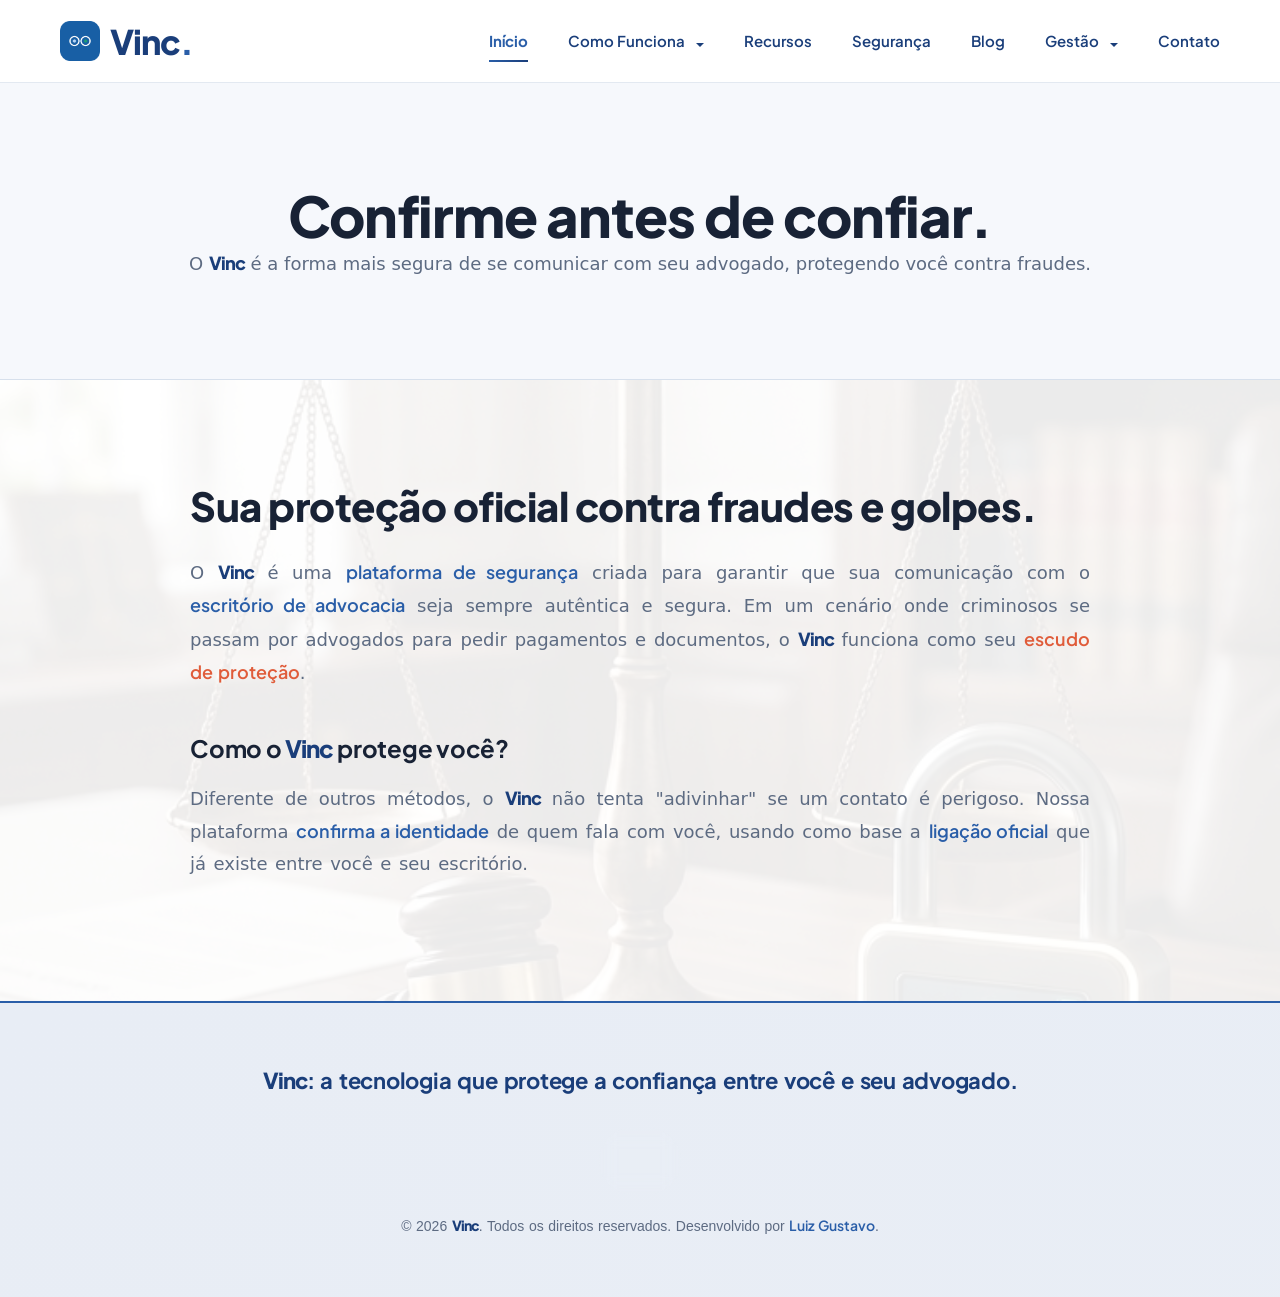
==== index.html @ d0f31ee0 "fix(site): corrige domínio para vincapp.com.br e substitui formulário de contato por integração real" ====
<!DOCTYPE html>
<html lang="pt-BR">
<head>
  <meta charset="UTF-8">
  <meta name="viewport" content="width=device-width, initial-scale=1.0">

  <!-- SEO Principal -->
  <title>Vinc | Aplicativo Antifraude para Comunicação Segura com Advogados</title>
  <meta name="description" content="O Vinc é o aplicativo antifraude que protege sua comunicação com advogados. Valide contatos, evite golpes de engenharia social e garanta sua segurança jurídica.">
  <meta name="keywords" content="advogado, consulta jurídica, encontrar advogado, serviços jurídicos, plataforma jurídica, soluções legais, direito, profissionais jurídicos, Vinc">
  <meta name="author" content="Vinc">

  <!-- Controle de Indexação -->
  <meta name="robots" content="index, follow">
  <link rel="canonical" href="https://www.vincapp.com.br/">

  <!-- Idioma e Localização -->
  <meta name="language" content="pt-BR">
  <meta name="geo.region" content="BR">

  <!-- Open Graph (Facebook, LinkedIn, WhatsApp) -->
  <meta property="og:site_name" content="Vinc">
  <meta property="og:type" content="website">
  <meta property="og:title" content="Vinc | Aplicativo Antifraude para Comunicação Segura com Advogados">
  <meta property="og:description" content="Proteja sua comunicação com advogados contra golpes e engenharia social.">
  <meta property="og:url" content="https://www.vincapp.com.br/">
  <meta property="og:image" content="https://www.vincapp.com.br/assets/images/vinc_advocacy_shield.jpg">
  <meta property="og:locale" content="pt_BR">

  <!-- Twitter / X Cards -->
  <meta name="twitter:card" content="summary_large_image">
  <meta name="twitter:title" content="Vinc | Aplicativo Antifraude para Comunicação Segura com Advogados">
  <meta name="twitter:description" content="Proteja sua comunicação com advogados contra golpes e engenharia social.">
  <meta name="twitter:image" content="https://www.vincapp.com.br/assets/images/vinc_advocacy_shield.jpg">

  <!-- Favicon -->
  <link rel="icon" href="assets/icons/vinc_icon_256px_1.png" type="image/png">
  <link rel="apple-touch-icon" href="assets/icons/vinc_icon_256px_1.png">

  <!-- Pré-conexões para performance -->
  <link rel="preconnect" href="https://fonts.googleapis.com">
  <link rel="preconnect" href="https://fonts.gstatic.com" crossorigin>

  <!-- CSS -->
  <link rel="stylesheet" href="css/1-settings/global.css">
  <link rel="stylesheet" href="css/1-settings/tipografia.css">
  <link rel="stylesheet" href="css/2-components/botoes.css">
  <link rel="stylesheet" href="css/2-components/cards.css">
  <link rel="stylesheet" href="css/2-components/formularios.css">
  <link rel="stylesheet" href="css/2-components/modal.css">
  <link rel="stylesheet" href="css/2-components/menu.css">
  <link rel="stylesheet" href="css/2-components/rodape.css">
  <link rel="stylesheet" href="css/3-pages/home.css">
  <link rel="stylesheet" href="css/1-settings/responsivo.css">

  <!-- Dados estruturados Google (JSON-LD) -->
  <script type="application/ld+json">
    {
      "@context": "https://schema.org",
      "@type": "Organization",
      "name": "Vinc",
      "url": "https://www.vincapp.com.br/",
      "logo": "https://www.vincapp.com.br/assets/icons/vinc_icon_256px_1.png",
      "description": "Plataforma de segurança e aplicativo antifraude para a comunicação entre clientes e advogados.",
      "contactPoint": {
        "@type": "ContactPoint",
        "telephone": "+55-31-99260-9970",
        "contactType": "Customer Support"
      },
      "sameAs": [
        "https://wa.me/5531992609970"
      ]
    }
  </script>
</head>
<body>

  <!-- Cabeçalho Principal -->
  <header class="header">
    <div class="container header-content" id="header-container">
      <a href="index.html" class="logo" id="logo-main">
        <img src="assets/icons/vinc_icon_256px_1.png" alt="Logotipo do Vinc" class="logo-icon" width="40" height="40" decoding="async">
        <span class="logo-text">Vinc<span class="logo-dot">.</span></span>
      </a>

      <nav class="menu" id="navigation-menu" aria-label="Menu principal">
        <a href="index.html" class="ativo">Início</a>
        <div class="menu-item-dropdown">
          <a href="pages/como-funciona.html" id="como-funciona-toggle" class="dropdown-toggle" aria-haspopup="true" aria-expanded="false">Como Funciona <span class="arrow"></span></a>
          <div class="submenu" role="menu" aria-labelledby="como-funciona-toggle">
            <a href="pages/como-funciona.html" role="menuitem">Visão Geral</a>
            <a href="pages/faq.html" role="menuitem">FAQ</a>
          </div>
        </div>
        <a href="pages/recursos.html">Recursos</a>
        <a href="pages/seguranca.html">Segurança</a>
        <a href="pages/blog.html">Blog</a>
        <div class="menu-item-dropdown">
          <a href="#" id="gestao-toggle" class="dropdown-toggle" aria-haspopup="true" aria-expanded="false">Gestão <span class="arrow"></span></a>
          <div class="submenu" role="menu" aria-labelledby="gestao-toggle">
            <a href="pages/advogados.html" role="menuitem">Advogados</a>
            <a href="pages/clientes.html" role="menuitem">Clientes</a>
            <a href="pages/escritorios.html" role="menuitem">Escritório</a>
          </div>
        </div>
        <a href="pages/contato.html">Contato</a>
      </nav>

      <button class="menu-toggle" id="menuToggle" aria-label="Abrir menu" aria-controls="navigation-menu" aria-expanded="false">
        <span class="hamburger"></span>
      </button>
    </div>
  </header>

  <!-- Conteúdo Principal -->
  <main>
    <!-- Hero Principal -->
    <section class="hero" aria-labelledby="hero-title" id="hero-section">
      <div class="container">
        <div class="hero-text">
          <h1 id="hero-title">Confirme antes de confiar.</h1>
        </div>
        <p>O <span class="vinc-brand">Vinc</span> é a forma mais segura de se comunicar com seu advogado, protegendo você contra fraudes.</p>
      </div>
    </section>

    <!-- Seção de Proteção -->
    <section id="protecao" class="protecao-section" aria-labelledby="protecao-title">
      <div class="container">
        <div class="protecao-content">
          <h2 id="protecao-title">Sua proteção oficial contra fraudes e golpes.</h2>
          <p class="protecao-intro">
            O <span class="vinc-brand">Vinc</span> é uma <span class="destaque-azul">plataforma de segurança</span> criada para garantir que sua comunicação com o <span class="destaque-azul">escritório de advocacia</span> seja sempre autêntica e segura. Em um cenário onde criminosos se passam por advogados para pedir pagamentos e documentos, o <span class="vinc-brand">Vinc</span> funciona como seu <span class="destaque-vermelho">escudo de proteção</span>.
          </p>

          <h3>Como o <span class="vinc-brand">Vinc</span> protege você?</h3>
          <p class="protecao-descricao">
            Diferente de outros métodos, o <span class="vinc-brand">Vinc</span> não tenta "adivinhar" se um contato é perigoso. Nossa plataforma <span class="destaque-azul">confirma a identidade</span> de quem fala com você, usando como base a <span class="destaque-azul">ligação oficial</span> que já existe entre você e seu escritório.
          </p>
        </div>
      </div>
    </section>
  </main>

  <!-- Rodapé -->
  <footer>
    <div class="footer-content" id="footer-container">
      <p class="footer-main">
        <span class="vinc-brand">Vinc</span>: a tecnologia que protege a confiança entre você e seu advogado.
      </p>
      <div class="footer-whatsapp-wrap">
        <a href="https://wa.me/5531992609970" class="footer-whatsapp" target="_blank" rel="noopener noreferrer" aria-label="Fale pelo WhatsApp">
          <svg viewBox="0 0 24 24" fill="currentColor" aria-hidden="true" width="24" height="24">
            <path d="M17.472 14.382c-.297-.149-1.758-.867-2.03-.966-.272-.099-.471-.149-.67.149-.198.297-.768.966-.941 1.165-.173.198-.347.223-.644.074-.297-.149-1.255-.462-2.39-1.475-.883-.788-1.48-1.761-1.653-2.059-.173-.297-.018-.458.13-.606.134-.133.297-.347.446-.521.149-.174.199-.297.298-.496.099-.198.05-.372-.025-.521-.074-.149-.669-1.612-.916-2.207-.242-.579-.487-.5-.669-.51-.173-.008-.372-.01-.571-.01-.198 0-.521.074-.792.372-.271.297-1.036 1.018-1.036 2.479 0 1.462 1.061 2.875 1.207 3.073.146.198 2.089 3.2 5.076 4.487.709.306 1.262.49 1.694.626.712.227 1.36.195 1.872.118.571-.085 1.758-.719 2.006-1.413.248-.694.248-1.289.173-1.413-.074-.124-.272-.198-.57-.347Z" />
            <path d="M20.52 3.449A11.93 11.93 0 0 0 12.003 0C5.64 0 0.495 5.145.495 11.51c0 2.027.53 4.004 1.537 5.748L0 24l6.924-1.818a11.95 11.95 0 0 0 5.56 1.415h.004c6.364 0 11.509-5.145 11.509-11.51 0-3.074-1.197-5.97-3.367-8.14ZM12.003 21.09h-.003a9.92 9.92 0 0 1-5.05-1.387l-.362-.215-4.107 1.078 1.096-4.001-.236-.367a9.91 9.91 0 0 1-1.535-5.31c0-5.49 4.47-9.96 9.96-9.96 2.66 0 5.16 1.035 7.035 2.912a9.9 9.9 0 0 1 2.912 7.035c0 5.49-4.47 9.96-9.96 9.96Z" />
          </svg>
        </a>
        <a href="https://wa.me/5531992609970" class="footer-whatsapp-text" target="_blank" rel="noopener noreferrer">Dúvidas? Converse comigo!</a>
      </div>
      <p class="footer-copy">
        © 2026 <span class="vinc-brand">Vinc</span>. Todos os direitos reservados. Desenvolvido por <a href="https://www.luizgustavodev.com/" target="_blank" rel="noopener noreferrer">Luiz Gustavo</a>.
      </p>
    </div>
  </footer>

  <script src="js/script.js" type="module"></script>
</body>
</html>
---- css/1-settings/global.css ----
/* ==========================================
   VARIÁVEIS E ESTILOS GLOBAIS
========================================== */
:root {
  /* Cores principais da marca */
  --blue: #2A5EA8;
  --deep-blue: #1A3E7A;
  --verified-green: #2E8B57;
  --neutral-blue: #5D6B82;
  --ice-blue: #E8EDF5;

  /* Estados */
  --alert: #E05C3A;

  /* Textos */
  --text-primary: #182235;
  --text-secondary: #5D6B82;

  /* Superfícies */
  --surface: #FFFFFF;
  --background: #F6F8FC;
  --border: #D7E0EC;

  /* Sombras */
  --shadow-sm: 0 2px 8px rgba(24, 34, 53, 0.08);
  --shadow-md: 0 8px 24px rgba(24, 34, 53, 0.12);
  --shadow-lg: 0 16px 40px rgba(24, 34, 53, 0.16);

  /* Bordas */
  --radius-sm: 6px;
  --radius-md: 12px;
  --radius-lg: 20px;

  /* Espaçamento padrão */
  --container-width: 1200px;

  /* Tipografia Fluida */
  --font-size-h1: clamp(2.25rem, 1.5rem + 3vw, 3.5rem);
  --font-size-h2: clamp(1.75rem, 1.25rem + 2vw, 2.5rem);
}

/* Reset básico e foco de acessibilidade */
*, *::before, *::after {
  box-sizing: border-box;
  margin: 0;
  padding: 0;
}

*:focus-visible {
  outline: 2px solid var(--blue);
  outline-offset: 2px;
}

body {
  background: var(--background);
  color: var(--text-primary);
  font-family: 'Plus Jakarta Sans', system-ui, -apple-system, sans-serif;
  line-height: 1.5;
  -webkit-font-smoothing: antialiased;
  -moz-osx-font-smoothing: grayscale;
}

header {
  background: var(--surface);
  border-bottom: 1px solid var(--border);
}

main {
  padding-top: 70px;
}

.logo {
  color: var(--deep-blue);
  text-decoration: none;
}

button {
  background: var(--blue);
  color: white;
  border: none;
  cursor: pointer;
  font-family: inherit;
  font-weight: 600;
  font-size: 16px;
  line-height: 1.5;
  letter-spacing: 0.3px;
  text-transform: none;
}

button:hover {
  background: var(--deep-blue);
}

.badge-verificado {
  color: var(--verified-green);
}

/* ============================================
   TIPOGRAFIA RESPONSIVA
   ============================================ */
h1 {
  font-size: var(--font-size-h1);
  font-weight: 800;
  letter-spacing: -1px;
  line-height: 1.2;
}

h2 {
  font-size: var(--font-size-h2);
  font-weight: 800;
  letter-spacing: -0.5px;
  line-height: 1.3;
}

/* ============================================
   COMPONENTES GLOBAIS
   ============================================ */

/* --- Cabeçalho de Seção --- */
.section-header {
  text-align: center;
  max-width: 700px;
  margin: 0 auto 60px auto;
}

.section-header h2 {
  font-size: 32px;
  font-weight: 800;
  color: var(--text-primary);
}

.section-header p {
  font-size: 1rem;
  color: var(--text-secondary);
  line-height: 1.6;
  margin-top: 8px;
}

/* --- Outros Componentes --- */
.tag {
  display: inline-block;
  background: var(--ice-blue);
  color: var(--deep-blue);
  padding: 6px 12px;
  border-radius: var(--radius-sm);
  font-weight: 600;
  font-size: 14px;
  margin-bottom: 16px;
}

.quote-box {
  margin-top: 30px;
  padding: 20px;
  background-color: var(--ice-blue);
  border-left: 4px solid var(--blue);
  border-radius: var(--radius-sm);
  font-size: 16px;
  font-weight: 600;
  color: var(--deep-blue);
  line-height: 1.6;
}

/* ============================================
   CTA QUOTE
   ============================================ */
.cta-quote {
  position: relative;
  font-size: 20px;
  font-style: italic;
  line-height: 1.6;
  color: var(--text-secondary);
  text-align: center;
  max-width: 850px;
  padding: 30px 40px;
  background-color: var(--surface);
  border-left: 4px solid var(--blue);
  border-radius: 0 var(--radius-md) var(--radius-md) 0;
  box-shadow: var(--shadow-sm);
  transition: box-shadow 0.3s ease, transform 0.3s ease;
}

blockquote.cta-quote {
  margin: 40px auto;
}

.cta-quote::before,
.cta-quote::after {
  content: none;
}

.cta-quote .vinc-brand {
  font-style: normal;
}

.cta-quote:hover {
  transform: translateY(-2px);
  box-shadow: var(--shadow-md);
}

/* ============================================
   CONTAINER GERAL
   ============================================ */
.container {
  width: 100%;
  max-width: var(--container-width);
  margin-left: auto;
  margin-right: auto;
  padding-left: 20px;
  padding-right: 20px;
}

/* ============================================
   HIGHLIGHT SECTION
   ============================================ */
.highlight-section {
  padding: 60px 20px;
  background-color: var(--deep-blue);
  background-image: linear-gradient(135deg, var(--deep-blue) 0%, #112a5a 100%);
  color: #fff;
  text-align: center;
}

.highlight-icon {
  color: var(--blue);
  margin-bottom: 24px;
}

.highlight-icon svg {
  width: 48px;
  height: 48px;
  stroke: var(--ice-blue);
}

.highlight-section h2 {
  font-size: 24px;
  font-weight: 700;
  color: var(--ice-blue);
  margin-bottom: 16px;
}

.highlight-section p,
.highlight-text {
  font-size: 20px;
  font-weight: 400;
  line-height: 1.7;
  max-width: 800px;
  margin: 0 auto 32px auto;
  color: var(--ice-blue);
}

.highlight-text .vinc-brand,
.highlight-text strong {
  color: #fff;
  font-weight: 700;
}

.highlight-badge {
  display: inline-block;
  border: 1px solid rgba(42, 94, 168, 0.5);
  background-color: rgba(42, 94, 168, 0.3);
  color: var(--ice-blue);
  padding: 10px 20px;
  border-radius: 99px;
  font-size: 14px;
  font-weight: 600;
}

/* ============================================
   CTA BUTTONS
   ============================================ */
.cta-buttons {
  display: flex;
  justify-content: center;
  align-items: center;
  gap: 15px;
  flex-wrap: wrap;
  flex-direction: column;
  align-items: stretch;
}

/* ============================================
   ACCORDION (FAQ / Contato)
   ============================================ */
.accordion-item {
  background-color: var(--surface);
  border: 1px solid var(--border);
  border-radius: var(--radius-md);
  margin-bottom: 15px;
  overflow: hidden;
  transition: box-shadow 0.3s ease;
}

.accordion-item:hover {
  box-shadow: var(--shadow-sm);
}

.accordion-header {
  display: flex;
  justify-content: space-between;
  align-items: center;
  padding: 20px;
  cursor: pointer;
  font-size: 1.125rem;
  font-weight: 600;
  color: var(--text-primary);
}

.accordion-header h3 {
  margin: 0;
  font-size: inherit;
  font-weight: inherit;
}

.accordion-icon,
.accordion-arrow {
  transition: transform 0.3s ease;
  font-size: 24px;
  font-weight: 300;
  color: var(--blue);
}

.accordion-item.active .accordion-arrow,
.accordion-item.active .accordion-icon {
  transform: rotate(180deg);
}

.accordion-content {
  max-height: 0;
  overflow: hidden;
  transition: max-height 0.4s ease-out, padding 0.4s ease-out;
  padding: 0 20px;
  color: var(--text-secondary);
  line-height: 1.7;
}

.accordion-item.active .accordion-content {
  padding: 0 20px 20px 20px;
}

/* ============================================
   SEÇÃO DE CTA FINAL COMPARTILHADA
   ============================================ */
.final-cta-section {
  padding: 100px 30px;
  background-color: var(--surface);
  text-align: center;
}

.final-cta-section h2 {
  font-size: 32px;
  font-weight: 800;
  color: var(--text-primary);
  margin-bottom: 16px;
  max-width: 600px;
  margin-left: auto;
  margin-right: auto;
}

.final-cta-section p {
  font-size: 18px;
  color: var(--text-secondary);
  max-width: 650px;
  margin: 0 auto 40px auto;
  line-height: 1.6;
}
---- css/1-settings/tipografia.css ----
/* ==========================================
   FONTES E TIPOGRAFIA
========================================== */

/* Importação do Google Fonts como fallback automático para garantir resiliência caso os arquivos locais não estejam disponíveis */
@import url('https://fonts.googleapis.com/css2?family=Plus+Jakarta+Sans:ital,wght@0,300;0,400;0,500;0,600;0,700;0,800;1,300;1,400;1,500;1,600;1,700;1,800&display=swap');

/* Plus Jakarta Sans - Extra Bold (Local) */
@font-face {
  font-family: 'Plus Jakarta Sans';
  src: url('../../assets/fonts/PLUSJAKARTASANS-EXTRABOLD.TTF') format('truetype');
  font-weight: 800;
  font-style: normal;
  font-display: swap;
}

/* Plus Jakarta Sans - Regular (Local) */
@font-face {
  font-family: 'Plus Jakarta Sans';
  src: url('../../assets/fonts/PLUSJAKARTASANS-REGULAR.TTF') format('truetype');
  font-weight: 400;
  font-style: normal;
  font-display: swap;
}

/* Plus Jakarta Sans - Light (Local) */
@font-face {
  font-family: 'Plus Jakarta Sans';
  src: url('../../assets/fonts/PLUSJAKARTASANS-LIGHT.TTF') format('truetype');
  font-weight: 300;
  font-style: normal;
  font-display: swap;
}
---- css/2-components/botoes.css ----
/* ==========================================================================
   COMPONENT: BOTÕES
   ========================================================================== */

/* Botão Principal */
.btn-primary {
  display: inline-block;
  font-family: 'Plus Jakarta Sans', sans-serif;
  font-weight: 600;
  font-size: 16px;
  line-height: 1.5;
  text-decoration: none;
  text-align: center;
  border-radius: var(--radius-md);
  padding: 14px 32px;
  border: none;
  background-color: var(--blue);
  color: #ffffff;
  cursor: pointer;
  transition: background-color 0.3s ease, transform 0.3s ease;
}

.btn-primary:hover {
  background-color: var(--deep-blue);
  transform: translateY(-2px);
}

.btn-primary:disabled {
  background-color: var(--neutral-blue);
  cursor: not-allowed;
  transform: none;
}

/* Botão Secundário */
.btn-secondary {
  display: inline-block;
  font-family: 'Plus Jakarta Sans', sans-serif;
  font-weight: 500;
  font-size: 16px;
  line-height: 1.5;
  text-decoration: none;
  text-align: center;
  border-radius: var(--radius-md);
  padding: 14px 32px;
  border: 1px solid var(--border);
  background-color: transparent;
  color: var(--text-primary);
  cursor: pointer;
  transition: all 0.3s ease;
}

.btn-secondary:hover {
  background-color: var(--ice-blue);
  border-color: var(--blue);
  transform: translateY(-2px);
}

/* Botão Pequeno / Menu */
.btn-small, .btn-menu {
  display: inline-block;
  font-family: 'Plus Jakarta Sans', sans-serif;
  font-weight: 600;
  font-size: 14px;
  line-height: 1.4;
  text-decoration: none;
  text-align: center;
  padding: 10px 20px;
  border-radius: var(--radius-sm);
  cursor: pointer;
}
---- css/2-components/cards.css ----
/* ==========================================================================
   COMPONENT: CARDS
   ========================================================================== */

.card {
  background-color: var(--surface);
  border: 1px solid var(--border);
  border-radius: var(--radius-lg);
  padding: 30px;
  transition: transform 0.3s ease, box-shadow 0.3s ease;
}

.card:hover {
  transform: translateY(-5px);
  box-shadow: var(--shadow-md);
}

.card h3 {
  font-weight: 600;
  font-size: 20px;
  line-height: 1.4;
  letter-spacing: -0.25px;
}

.card p {
  font-weight: 300;
  font-size: 14px;
  line-height: 1.6;
  letter-spacing: 0;
}

.card-title {
  font-weight: 600;
  font-size: 18px;
  line-height: 1.4;
}

.card-description {
  font-weight: 300;
  font-size: 14px;
  line-height: 1.6;
}

.card-footer {
  font-weight: 400;
  font-size: 12px;
  line-height: 1.5;
}

.card-icon {
  background-color: var(--ice-blue);
  color: var(--blue);
  width: 48px;
  height: 48px;
  border-radius: var(--radius-md);
  display: flex;
  align-items: center;
  justify-content: center;
  margin-bottom: 20px;
  font-size: 24px;
}
---- css/2-components/formularios.css ----
/* ==========================================================================
   COMPONENT: FORMULÁRIOS
   ========================================================================== */

.form-group {
  margin-bottom: 24px;
}

.form-group label {
  display: block;
  font-size: 14px;
  font-weight: 600;
  color: var(--text-primary);
  margin-bottom: 8px;
}

.form-control {
  width: 100%;
  padding: 12px 16px;
  font-size: 16px;
  font-family: inherit;
  color: var(--text-primary);
  background-color: var(--surface);
  border: 1px solid var(--border);
  border-radius: var(--radius-md);
  transition: border-color 0.3s ease, box-shadow 0.3s ease;
}

.form-control:focus {
  outline: none;
  border-color: var(--blue);
  box-shadow: 0 0 0 3px rgba(37, 99, 235, 0.15);
}

textarea.form-control {
  min-height: 120px;
  resize: vertical;
}
---- css/2-components/modal.css ----
/* ==========================================================================
   COMPONENT: MODAL
   ========================================================================== */

.modal-overlay {
  position: fixed;
  top: 0;
  left: 0;
  width: 100%;
  height: 100%;
  background-color: rgba(0, 0, 0, 0.5);
  backdrop-filter: blur(4px);
  display: flex;
  align-items: center;
  justify-content: center;
  z-index: var(--z-modal, 1000);
  opacity: 0;
  visibility: hidden;
  transition: opacity 0.3s ease, visibility 0.3s ease;
}

.modal-overlay.active {
  opacity: 1;
  visibility: visible;
}

.modal-container {
  background-color: var(--surface);
  border: 1px solid var(--border);
  border-radius: var(--radius-lg);
  box-shadow: var(--shadow-lg);
  max-width: 500px;
  width: 90%;
  padding: 32px;
  transform: translateY(20px);
  transition: transform 0.3s ease;
}

.modal-overlay.active .modal-container {
  transform: translateY(0);
}

.modal-header {
  display: flex;
  justify-content: space-between;
  align-items: center;
  margin-bottom: 20px;
}

.modal-title {
  font-size: 20px;
  font-weight: 700;
  color: var(--text-primary);
}

.modal-close {
  background: none;
  border: none;
  font-size: 24px;
  cursor: pointer;
  color: var(--text-secondary);
  transition: color 0.3s ease;
}

.modal-close:hover {
  color: var(--text-primary);
}
---- css/2-components/menu.css ----
/* ==========================================
   MENU E CABEÇALHO (HEADER)
========================================== */
.header {
  position: fixed;
  top: 0;
  width: 100%;
  z-index: 1000;
  background-color: rgba(255, 255, 255, 0.95);
  backdrop-filter: blur(12px);
  border-bottom: 1px solid rgba(215, 224, 236, .7);
  transition: background-color .3s ease, border-color .3s ease;
}

.header.scrolled {
  background-color: rgba(255, 255, 255, 0.9);
  border-color: rgba(215, 224, 236, 0.6);
  box-shadow: var(--shadow-sm);
}

/* Garante fundo sólido quando o menu mobile está aberto, prevenindo transparência indesejada */
.header.menu-aberto {
  background-color: var(--surface) !important;
  backdrop-filter: none !important;
  border-bottom: 1px solid var(--border) !important;
}

.header-content {
  height: 82px;
  display: flex;
  align-items: center;
  justify-content: space-between;
  width: 100%;
  max-width: var(--container-width);
  margin: 0 auto;
  padding: 0 20px;
}

.logo {
  font-size: 34px;
  font-weight: 800;
  text-decoration: none;
  color: var(--deep-blue);
  letter-spacing: -1px;
  font-family: 'Plus Jakarta Sans', sans-serif;
  display: flex;
  align-items: center;
  gap: 10px;
}

.logo-icon {
  width: 40px;
  height: 40px;
  object-fit: contain;
}

.logo-text {
  display: flex;
  align-items: center;
}

.logo-dot {
  color: var(--blue);
}

/* Estilo da marca Vinc */
.vinc-brand {
  font-family: 'Plus Jakarta Sans', sans-serif;
  font-weight: 800;
  color: var(--deep-blue);
  display: inline-block;
  letter-spacing: -1px;
}

.menu {
  font-family: 'Plus Jakarta Sans', sans-serif;
  display: flex;
  gap: 40px;
  position: static;
  flex-direction: row;
  background: none;
  backdrop-filter: none;
  padding: 0;
  border-bottom: none;
  align-items: center;
}

.menu a {
  text-decoration: none;
  color: var(--deep-blue);
  position: relative;
  font-family: 'Plus Jakarta Sans', sans-serif;
  font-weight: 600;
  font-size: 15px;
  padding: 8px 0;
  transition: color 0.3s ease;
}

/* ============================================
   SUBMENUS (DROPDOWN)
   ============================================ */
.menu-item-dropdown {
  position: relative;
  display: flex;
  flex-direction: row;
  align-items: center;
}

.dropdown-toggle .arrow {
  /* Indicador visual (seta) */
  display: inline-block;
  width: 0;
  height: 0;
  border-left: 4px solid transparent;
  border-right: 4px solid transparent;
  border-top: 4px solid currentColor;
  margin-left: 8px;
  transition: transform 0.3s ease;
}

.submenu {
  position: absolute;
  top: 100%;
  left: 0;
  background-color: var(--surface);
  border: 1px solid var(--border);
  border-radius: var(--radius-md);
  padding: 8px 0;
  margin-top: 12px;
  box-shadow: var(--shadow-md);
  min-width: 200px;
  z-index: 1001;
  transform: translateY(10px);
  opacity: 0;
  visibility: hidden;
  transition: opacity 0.3s ease, transform 0.3s ease, visibility 0.3s ease;
}

.submenu a {
  display: block;
  white-space: nowrap;
  padding: 10px 15px;
  border-bottom: none;
  font-size: 13px;
  color: var(--text-secondary);
  font-weight: 500;
  border-radius: var(--radius-sm);
}

.submenu a:hover {
  background-color: var(--ice-blue);
  color: var(--deep-blue);
}

.menu-item-dropdown:hover .submenu {
  opacity: 1;
  transform: translateY(0);
  visibility: visible;
}

.menu a.ativo {
  color: var(--blue);
  font-weight: 700;
}

.submenu a::before {
  display: none;
}

.menu-item-dropdown:hover .dropdown-toggle .arrow,
.menu-item-dropdown.submenu-aberto .dropdown-toggle .arrow {
  transform: rotate(180deg);
}

.menu a::before {
  content: "";
  position: absolute;
  left: 0;
  bottom: -2px;
  width: 0;
  height: 2px;
  background: linear-gradient(90deg, var(--blue), var(--deep-blue));
  transition: width 0.4s cubic-bezier(0.25, 0.46, 0.45, 0.94);
}

.menu a.ativo::before {
  width: 100%;
}

.menu a:hover::before {
  width: 100%;
}

/* Menu Toggle (Hamburger) */
.menu-toggle {
  display: none;
  flex-direction: column;
  background: none;
  border: none;
  cursor: pointer;
  padding: 8px;
  gap: 5px;
  z-index: 1001;
}

.hamburger {
  position: relative;
  width: 24px;
  height: 2.5px;
  background: var(--deep-blue);
  border-radius: 2px;
  transition: all 0.4s cubic-bezier(0.25, 0.46, 0.45, 0.94);
}

.hamburger::before,
.hamburger::after {
  content: '';
  position: absolute;
  width: 24px;
  height: 2.5px;
  background: var(--deep-blue);
  border-radius: 2px;
  transition: all 0.4s cubic-bezier(0.25, 0.46, 0.45, 0.94);
}

.hamburger::before {
  top: -8px;
}

.hamburger::after {
  top: 8px;
}

.menu-toggle.ativo .hamburger {
  background: transparent;
}

.menu-toggle.ativo .hamburger::before {
  top: 0;
  transform: rotate(45deg);
}

.menu-toggle.ativo .hamburger::after {
  top: 0;
  transform: rotate(-45deg);
}
---- css/2-components/rodape.css ----
/* ==========================================
   RODAPÉ (FOOTER)
========================================== */
footer {
  background: linear-gradient(135deg, var(--ice-blue) 0%, rgba(232, 237, 245, 0.95) 100%);
  border-top: 2px solid var(--blue);
  padding: 40px 20px;
}

.footer-content {
  max-width: var(--container-width);
  margin-left: auto;
  margin-right: auto;
  text-align: center;
}

.footer-main {
  font-family: 'Plus Jakarta Sans', sans-serif;
  font-weight: 700;
  font-size: clamp(1.125rem, 5vw, 1.375rem);
  color: var(--deep-blue);
  line-height: 1.6;
  margin: 0 auto 30px auto;
  letter-spacing: -0.25px;
  word-spacing: 0.1em;
}

.footer-copy {
  font-family: 'Plus Jakarta Sans', sans-serif;
  font-weight: 400;
  font-size: clamp(0.75rem, 3vw, 0.875rem);
  color: var(--text-secondary);
  line-height: 1.6;
  margin: 0;
  word-spacing: 0.05em;
}

.footer-whatsapp-wrap {
  display: inline-flex;
  align-items: center;
  gap: 0;
  padding: 10px 18px;
  margin: 0 0 20px 0;
  border-radius: 999px;
  background: rgba(255, 255, 255, 0.8);
  box-shadow: 0 10px 28px rgba(12, 44, 94, 0.08);
  backdrop-filter: blur(8px);
}

.footer-whatsapp {
  display: inline-flex;
  align-items: center;
  justify-content: center;
  width: 46px;
  height: 46px;
  border-radius: 50%;
  background: #25D366;
  color: #fff;
  box-shadow: 0 10px 25px rgba(37, 211, 102, 0.25);
  transition: transform 0.3s ease, box-shadow 0.3s ease;
}

.footer-whatsapp:hover,
.footer-whatsapp:focus-visible {
  transform: translateY(-2px);
  box-shadow: 0 14px 32px rgba(37, 211, 102, 0.35);
  color: #fff;
}

.footer-whatsapp svg {
  width: 22px;
  height: 22px;
}

.footer-whatsapp-text {
  font-family: 'Plus Jakarta Sans', sans-serif;
  font-weight: 600;
  font-size: 15px;
  color: var(--deep-blue);
  letter-spacing: -0.01em;
  opacity: 0;
  max-width: 0;
  overflow: hidden;
  white-space: nowrap;
  margin-left: 0;
  transform: translateX(-10px);
  transition: opacity 0.35s ease, max-width 0.35s ease, margin-left 0.35s ease, transform 0.35s ease;
}

.footer-whatsapp:hover ~ .footer-whatsapp-text,
.footer-whatsapp:focus-visible ~ .footer-whatsapp-text,
.footer-whatsapp-wrap:hover .footer-whatsapp-text,
.footer-whatsapp-wrap:focus-within .footer-whatsapp-text {
  opacity: 1;
  max-width: 220px;
  margin-left: 10px;
  transform: translateX(0);
}

footer a {
  color: var(--blue);
  text-decoration: none;
  font-weight: 600;
  transition: 0.3s ease;
  position: relative;
}

footer a::after {
  content: "";
  position: absolute;
  left: 0;
  bottom: -2px;
  width: 0;
  height: 2px;
  background: var(--blue);
  transition: width 0.3s ease;
}

footer a:hover {
  color: var(--deep-blue);
}

footer a:hover::after {
  width: 100%;
}
---- css/3-pages/home.css ----
/* ==========================================
   HOMEPAGE (INÍCIO)
========================================== */
.hero {
  background-image: linear-gradient(rgba(246, 248, 252, 0.90), rgba(246, 248, 252, 0.90)), url('../assets/images/vinc_infrastructure.jpg');
  background-size: cover;
  background-position: center;
  background-repeat: no-repeat;
  text-align: center;
  padding: 100px 0;
  border-bottom: 1px solid var(--border);
}

.hero h1 {
  color: var(--text-primary);
}

.hero p {
  font-size: clamp(1rem, 4.5vw, 1.125rem);
  color: var(--text-secondary);
  line-height: 1.6;
}

.verified {
  color: var(--verified-green);
}

/* Seção Proteção */
.protecao-section {
  padding: 60px 0;
  background: var(--surface);
  background-image: url('../../assets/images/fundo-splash-page.png');
  background-size: cover;
  background-position: center;
  background-repeat: no-repeat;
  position: relative;
}

.protecao-section::before {
  content: '';
  position: absolute;
  top: 0;
  left: 0;
  right: 0;
  bottom: 0;
  background: rgba(255, 255, 255, 0.92);
  z-index: 1;
}

.protecao-content {
  max-width: 900px;
  margin: 0 auto;
  position: relative;
  z-index: 2;
}

.protecao-content h2 {
  font-size: var(--font-size-h2);
  color: var(--text-primary);
  margin-bottom: 24px;
  line-height: 1.3;
}

.protecao-intro {
  font-size: 1rem;
  font-weight: 300;
  color: var(--text-secondary);
  line-height: 1.8;
  margin-bottom: 32px;
}

.protecao-content h3 {
  font-size: clamp(1.25rem, 5vw, 1.5rem);
  font-weight: 700;
  color: var(--text-primary);
  margin-top: 40px;
  margin-bottom: 16px;
  letter-spacing: -0.25px;
}

.protecao-descricao {
  font-size: 1rem;
  font-weight: 300;
  color: var(--text-secondary);
  line-height: 1.8;
}

.destaque-azul {
  color: var(--blue);
  font-weight: 600;
}

.destaque-vermelho {
  color: var(--alert);
  font-weight: 600;
}
---- css/1-settings/responsivo.css ----
/* ============================================
   ARQUIVO CENTRAL DE RESPONSIVIDADE
   Abordagem: Mobile First
   ============================================ */

/* ============================================
   TABLET (E TELAS MENORES)
   ============================================ */
@media (max-width: 1024px) {
  /* como-funciona.css */
  .image-text-grid {
    grid-template-columns: 1fr;
    gap: 40px;
  }

  .passos-grid {
    grid-template-columns: 1fr;
    gap: 40px;
  }

  /* seguranca.css */
  .pillar-content-split,
  .pillar-with-image {
    grid-template-columns: 1fr;
  }

  .pillar-diagram {
    margin-top: 40px;
  }
}

/* ============================================
   MOBILE & TABLET (ATÉ 1024px)
   ============================================ */
@media (max-width: 1024px) {
  /* --- Menu Mobile --- */
  .hero-recursos {
    padding: calc(60px + 70px) 0 60px;
  }

  .header-content {
    height: 70px;
    padding: 0 16px;
  }

  .logo {
    font-size: 24px;
    gap: 8px;
  }

  .logo-icon {
    width: 32px;
    height: 32px;
  }

  .menu {
    display: none;
    position: absolute;
    top: 70px;
    left: 0;
    right: 0;
    width: 100%;
    flex-direction: column;
    background-color: var(--surface);
    border-bottom: 1px solid var(--border);
    padding: 20px;
    gap: 0;
    box-shadow: var(--shadow-sm);
    z-index: 1001;
    pointer-events: auto;
  }

  .menu.ativo {
    display: flex;
  }

  .menu a,
  .menu .dropdown-toggle {
    padding: 15px 10px;
    border-bottom: 1px solid var(--border);
    width: 100%;
    font-size: 16px;
  }

  .menu a:hover::before,
  .menu a.ativo::before {
    display: none;
  }

  .menu .menu-item-dropdown {
    flex-direction: column;
    width: 100%;
  }

  .menu .submenu {
    position: static;
    opacity: 1;
    visibility: visible;
    transform: none;
    box-shadow: none;
    border: none;
    border-radius: 0;
    margin-top: 0;
    padding: 0 0 0 20px;
    width: 100%;
    max-height: 0;
    overflow: hidden;
    transition: max-height 0.3s ease;
  }

  .menu .menu-item-dropdown.submenu-aberto .submenu {
    max-height: 500px;
  }

  .menu .submenu a {
    padding: 12px 15px;
    font-size: 15px;
  }

  .menu-toggle {
    display: flex;
    z-index: 1002;
    pointer-events: auto;
  }

  /* --- Ajustes Gerais --- */
  .cta-quote {
    font-size: clamp(1rem, 4.5vw, 1.125rem);
    padding: 25px 30px;
    margin: 30px auto;
  }

  /* como-funciona.css */
  .hero-page {
    padding: 60px 0;
  }

  .hero-page h1 {
    font-size: 36px;
  }

  .hero-page .subtitle {
    font-size: 16px;
  }

  .passos-section,
  .cta-section {
    padding: 60px 0;
  }

  .cta-section h2 {
    font-size: 28px;
  }

  /* seguranca.css */
  .intro-section {
    padding: 60px 0;
  }

  .intro-section h2 {
    font-size: 28px;
  }

  .pillar-section {
    padding: 80px 0;
  }

  .pillar-header h3 {
    font-size: 24px;
  }

  .main-highlight-section {
    padding: 80px 20px;
  }

  .main-highlight-text {
    font-size: 22px;
  }

  .timeline {
    flex-direction: column;
    gap: 20px;
  }

  .timeline-connector {
    width: 2px;
    height: 30px;
    margin: 0;
  }

  .final-cta-section {
    padding: 80px 20px;
  }

  .final-cta-section h2 {
    font-size: 28px;
  }

  .checklist-section {
    padding: 80px 20px;
  }
}

/* ============================================
   TABLET (A PARTIR DE 769px)
   ============================================ */
@media (min-width: 769px) {
  /* home.css */
  .protecao-section {
    padding: 80px 0;
  }

  .protecao-intro,
  .protecao-descricao {
    font-size: 1.125rem;
    text-align: justify;
    word-spacing: 0.1em;
  }

  /* rodape.css */
  footer {
    padding: 60px 30px;
  }

  /* como-funciona.css */
  .image-text-grid {
    grid-template-columns: 1fr 1fr;
    gap: 60px;
  }

  /* recursos.css */
  .hero-recursos .hero-recursos-content {
    grid-template-columns: 1fr 1fr;
  }

  .hero-recursos .hero-text {
    text-align: left;
  }

  .cta-buttons {
    flex-direction: row;
    align-items: center;
  }

  .brand-protection-grid,
  .how-to-start-grid,
  .resources-grid,
  .faq-intro-grid {
    grid-template-columns: 1fr 1fr;
  }

  .management-grid {
    grid-template-columns: repeat(2, 1fr);
  }

  /* global.css */
  .highlight-section {
    padding: 80px 30px;
  }
}

/* ============================================
   DESKTOP (A PARTIR DE 1025px)
   ============================================ */
@media (min-width: 1025px) {
  main {
    padding-top: 82px;
  }

  .hero-recursos,
  .hero-escritorios,
  .hero-faq {
    padding: calc(80px + 82px) 0 80px;
  }
  /* home.css */
  .protecao-section {
    padding: 100px 0 120px 0;
  }

  /* como-funciona.css */
  .passos-grid {
    grid-template-columns: repeat(3, 1fr);
    gap: 30px;
  }

  /* escritorios.css */
  .management-grid {
    grid-template-columns: repeat(4, 1fr);
  }
}
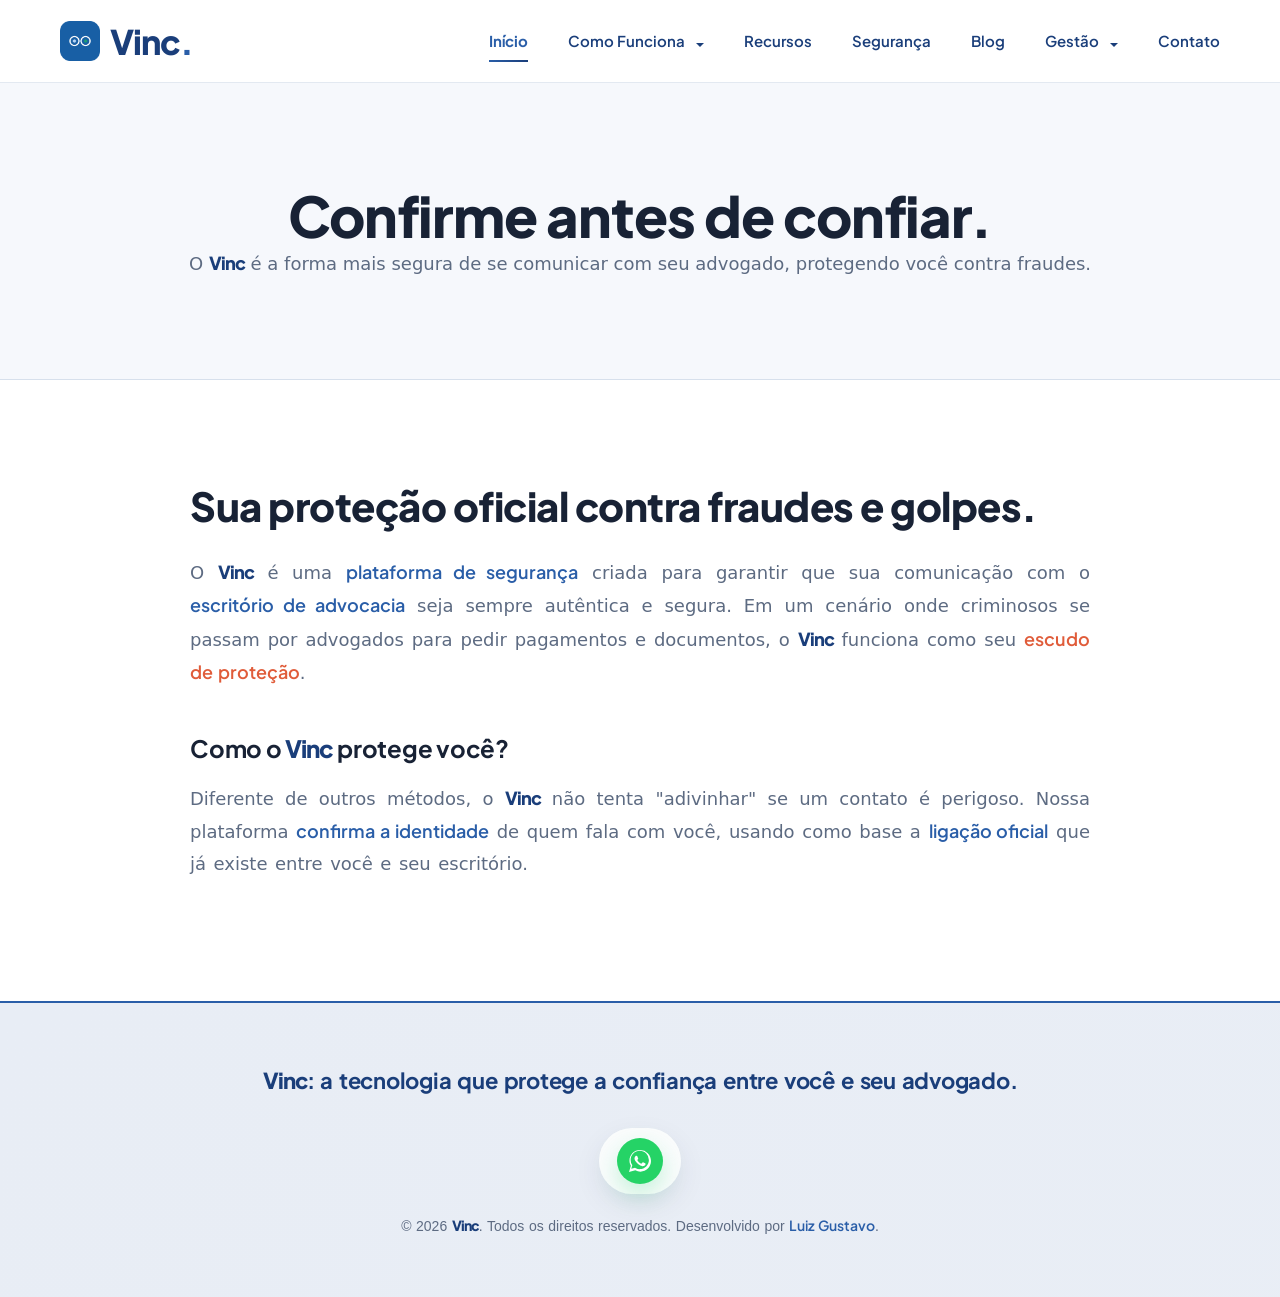
==== commit f1585ab4: "fix(seo): corrige indexação do blog e refina meta tags para evitar truncamento no SERP - Adiciona os" ====
--- a/index.html
+++ b/index.html
@@ -5,8 +5,8 @@
   <meta name="viewport" content="width=device-width, initial-scale=1.0">
 
   <!-- SEO Principal -->
-  <title>Vinc | Aplicativo Antifraude para Comunicação Segura com Advogados</title>
-  <meta name="description" content="O Vinc é o aplicativo antifraude que protege sua comunicação com advogados. Valide contatos, evite golpes de engenharia social e garanta sua segurança jurídica.">
+  <title>Vinc | Aplicativo Antifraude para Comunicação com Advogados</title>
+  <meta name="description" content="O Vinc é o aplicativo antifraude que protege sua comunicação com advogados. Valide contatos e evite golpes de engenharia social.">
   <meta name="keywords" content="advogado, consulta jurídica, encontrar advogado, serviços jurídicos, plataforma jurídica, soluções legais, direito, profissionais jurídicos, Vinc">
   <meta name="author" content="Vinc">
 
@@ -21,7 +21,7 @@
   <!-- Open Graph (Facebook, LinkedIn, WhatsApp) -->
   <meta property="og:site_name" content="Vinc">
   <meta property="og:type" content="website">
-  <meta property="og:title" content="Vinc | Aplicativo Antifraude para Comunicação Segura com Advogados">
+  <meta property="og:title" content="Vinc | Aplicativo Antifraude para Comunicação com Advogados">
   <meta property="og:description" content="Proteja sua comunicação com advogados contra golpes e engenharia social.">
   <meta property="og:url" content="https://www.vincapp.com.br/">
   <meta property="og:image" content="https://www.vincapp.com.br/assets/images/vinc_advocacy_shield.jpg">
@@ -29,7 +29,7 @@
 
   <!-- Twitter / X Cards -->
   <meta name="twitter:card" content="summary_large_image">
-  <meta name="twitter:title" content="Vinc | Aplicativo Antifraude para Comunicação Segura com Advogados">
+  <meta name="twitter:title" content="Vinc | Aplicativo Antifraude para Comunicação com Advogados">
   <meta name="twitter:description" content="Proteja sua comunicação com advogados contra golpes e engenharia social.">
   <meta name="twitter:image" content="https://www.vincapp.com.br/assets/images/vinc_advocacy_shield.jpg">
 
--- a/css/3-pages/home.css
+++ b/css/3-pages/home.css
@@ -29,29 +29,11 @@
 .protecao-section {
   padding: 60px 0;
   background: var(--surface);
-  background-image: url('../../assets/images/fundo-splash-page.png');
-  background-size: cover;
-  background-position: center;
-  background-repeat: no-repeat;
-  position: relative;
-}
-
-.protecao-section::before {
-  content: '';
-  position: absolute;
-  top: 0;
-  left: 0;
-  right: 0;
-  bottom: 0;
-  background: rgba(255, 255, 255, 0.92);
-  z-index: 1;
 }
 
 .protecao-content {
   max-width: 900px;
   margin: 0 auto;
-  position: relative;
-  z-index: 2;
 }
 
 .protecao-content h2 {
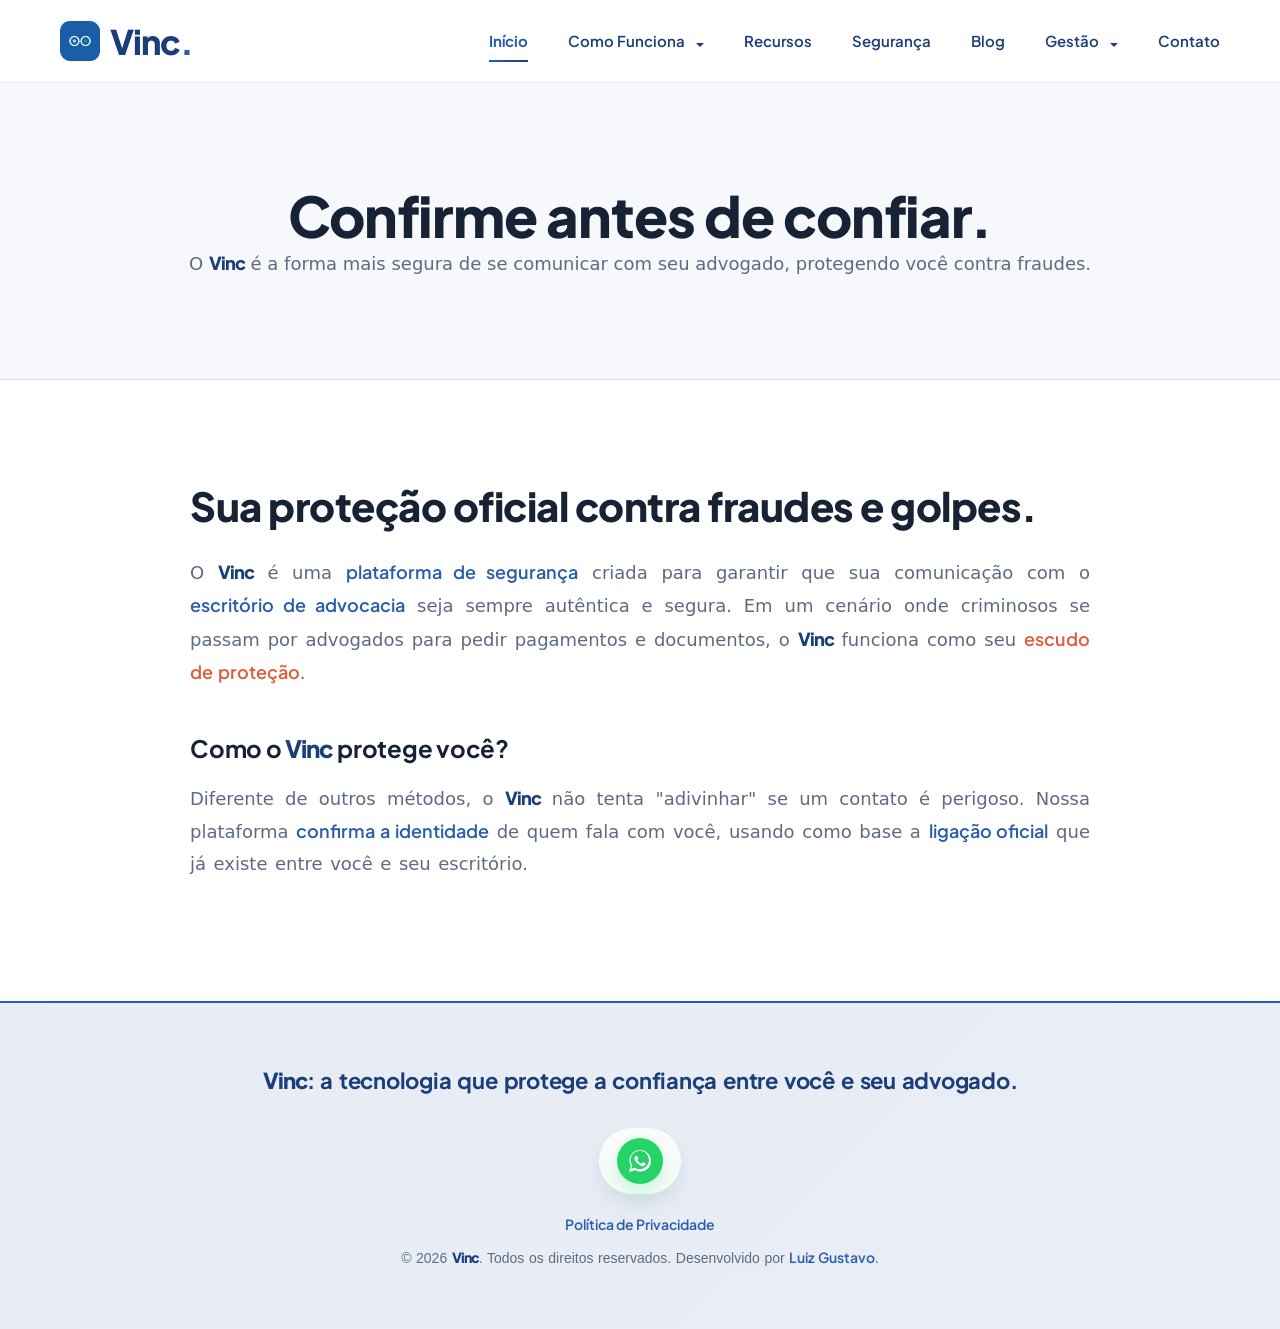
==== commit a7f54c4e: "feat(lgpd): adiciona Política de Privacidade e aviso de consentimento nos pontos de coleta - Cria pa" ====
--- a/index.html
+++ b/index.html
@@ -157,6 +157,9 @@
         </a>
         <a href="https://wa.me/5531992609970" class="footer-whatsapp-text" target="_blank" rel="noopener noreferrer">Dúvidas? Converse comigo!</a>
       </div>
+      <p class="footer-links">
+        <a href="pages/privacidade.html">Política de Privacidade</a>
+      </p>
       <p class="footer-copy">
         © 2026 <span class="vinc-brand">Vinc</span>. Todos os direitos reservados. Desenvolvido por <a href="https://www.luizgustavodev.com/" target="_blank" rel="noopener noreferrer">Luiz Gustavo</a>.
       </p>
--- a/css/2-components/formularios.css
+++ b/css/2-components/formularios.css
@@ -36,3 +36,20 @@
   min-height: 120px;
   resize: vertical;
 }
+
+.form-privacy-note {
+  font-size: 12.5px;
+  line-height: 1.5;
+  color: var(--text-secondary);
+  margin: 4px 0 16px 0;
+}
+
+.form-privacy-note a {
+  color: var(--blue);
+  font-weight: 600;
+  text-decoration: none;
+}
+
+.form-privacy-note a:hover {
+  text-decoration: underline;
+}
--- a/css/2-components/rodape.css
+++ b/css/2-components/rodape.css
@@ -23,6 +23,12 @@
   margin: 0 auto 30px auto;
   letter-spacing: -0.25px;
   word-spacing: 0.1em;
+}
+
+.footer-links {
+  font-family: 'Plus Jakarta Sans', sans-serif;
+  font-size: clamp(0.75rem, 3vw, 0.875rem);
+  margin: 0 0 10px 0;
 }
 
 .footer-copy {
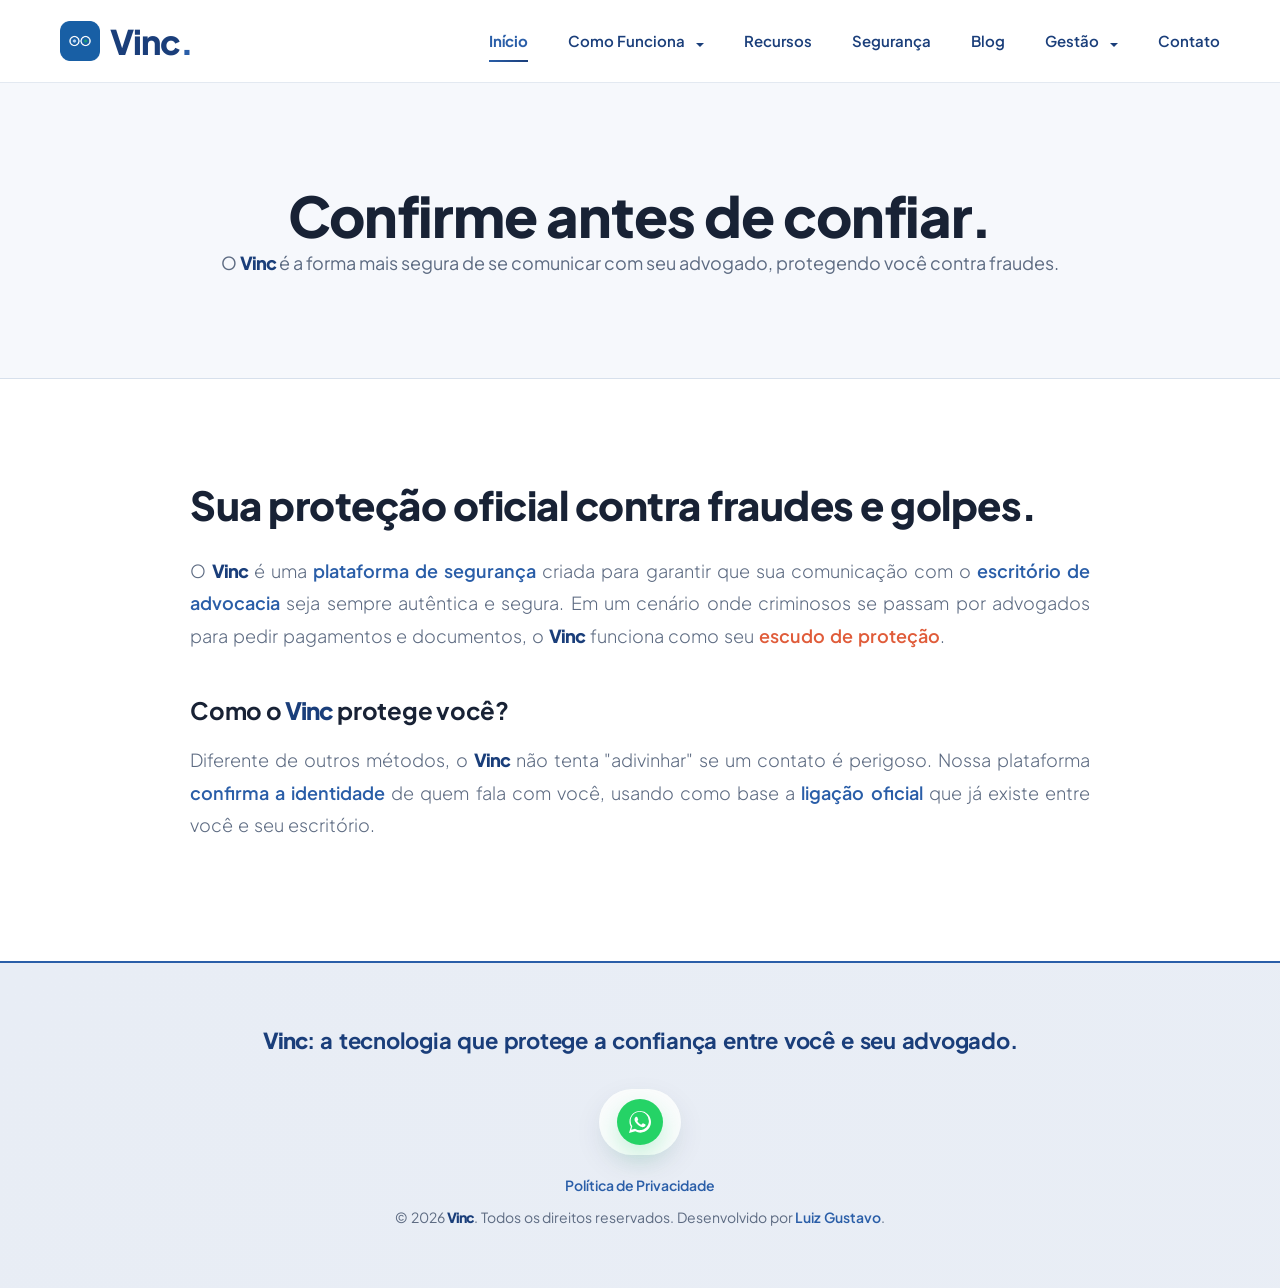
==== commit 67efb0ad: "Hospeda a fonte Plus Jakarta Sans localmente e remove o Google Fonts - Troca os 3 arquivos estáticos" ====
--- a/index.html
+++ b/index.html
@@ -37,10 +37,6 @@
   <link rel="icon" href="assets/icons/vinc_icon_256px_1.png" type="image/png">
   <link rel="apple-touch-icon" href="assets/icons/vinc_icon_256px_1.png">
 
-  <!-- Pré-conexões para performance -->
-  <link rel="preconnect" href="https://fonts.googleapis.com">
-  <link rel="preconnect" href="https://fonts.gstatic.com" crossorigin>
-
   <!-- CSS -->
   <link rel="stylesheet" href="css/1-settings/global.css">
   <link rel="stylesheet" href="css/1-settings/tipografia.css">
@@ -72,6 +68,26 @@
       ]
     }
   </script>
+
+  <!-- WebSite + SearchAction: habilita a caixa de busca nos resultados do Google (sitelinks
+       search box). Aponta para a busca real do blog (pages/blog.html?q=), que já lê o
+       parâmetro da URL e filtra os artigos — ver js/blog.js -->
+  <script type="application/ld+json">
+    {
+      "@context": "https://schema.org",
+      "@type": "WebSite",
+      "url": "https://www.vincapp.com.br/",
+      "name": "Vinc",
+      "potentialAction": {
+        "@type": "SearchAction",
+        "target": {
+          "@type": "EntryPoint",
+          "urlTemplate": "https://www.vincapp.com.br/pages/blog.html?q={search_term_string}"
+        },
+        "query-input": "required name=search_term_string"
+      }
+    }
+  </script>
 </head>
 <body>
 
@@ -86,21 +102,21 @@
       <nav class="menu" id="navigation-menu" aria-label="Menu principal">
         <a href="index.html" class="ativo">Início</a>
         <div class="menu-item-dropdown">
-          <a href="pages/como-funciona.html" id="como-funciona-toggle" class="dropdown-toggle" aria-haspopup="true" aria-expanded="false">Como Funciona <span class="arrow"></span></a>
-          <div class="submenu" role="menu" aria-labelledby="como-funciona-toggle">
-            <a href="pages/como-funciona.html" role="menuitem">Visão Geral</a>
-            <a href="pages/faq.html" role="menuitem">FAQ</a>
+          <a href="pages/como-funciona.html" id="como-funciona-toggle" class="dropdown-toggle" aria-expanded="false">Como Funciona <span class="arrow"></span></a>
+          <div class="submenu">
+            <a href="pages/como-funciona.html">Visão Geral</a>
+            <a href="pages/faq.html">FAQ</a>
           </div>
         </div>
         <a href="pages/recursos.html">Recursos</a>
         <a href="pages/seguranca.html">Segurança</a>
         <a href="pages/blog.html">Blog</a>
         <div class="menu-item-dropdown">
-          <a href="#" id="gestao-toggle" class="dropdown-toggle" aria-haspopup="true" aria-expanded="false">Gestão <span class="arrow"></span></a>
-          <div class="submenu" role="menu" aria-labelledby="gestao-toggle">
-            <a href="pages/advogados.html" role="menuitem">Advogados</a>
-            <a href="pages/clientes.html" role="menuitem">Clientes</a>
-            <a href="pages/escritorios.html" role="menuitem">Escritório</a>
+          <a href="#" id="gestao-toggle" class="dropdown-toggle" aria-expanded="false">Gestão <span class="arrow"></span></a>
+          <div class="submenu">
+            <a href="pages/advogados.html">Advogados</a>
+            <a href="pages/clientes.html">Clientes</a>
+            <a href="pages/escritorios.html">Escritório</a>
           </div>
         </div>
         <a href="pages/contato.html">Contato</a>
--- a/css/1-settings/tipografia.css
+++ b/css/1-settings/tipografia.css
@@ -2,34 +2,33 @@
    FONTES E TIPOGRAFIA
 ========================================== */
 
-/* Importação do Google Fonts como fallback automático para garantir resiliência caso os arquivos locais não estejam disponíveis */
-@import url('https://fonts.googleapis.com/css2?family=Plus+Jakarta+Sans:ital,wght@0,300;0,400;0,500;0,600;0,700;0,800;1,300;1,400;1,500;1,600;1,700;1,800&display=swap');
+/*
+ * CARREGAMENTO DA FONTE
+ * Plus Jakarta Sans é servida 100% deste domínio (assets/fonts/), em duas
+ * fontes variáveis (normal e itálico) que cobrem todos os pesos de 200 a 800
+ * em um único arquivo cada. Não há requisição ao Google Fonts: nenhum IP de
+ * visitante é enviado a terceiros e não há @import bloqueando a renderização.
+ *
+ * O subconjunto é "latin" (inclui acentos do português, aspas, travessões e
+ * símbolos comuns). Glifos fora dele usam a fonte de sistema do fallback.
+ */
 
-/* Plus Jakarta Sans - Extra Bold (Local) */
+/* Plus Jakarta Sans - variável, normal (200–800) */
 @font-face {
   font-family: 'Plus Jakarta Sans';
-  src: url('../../assets/fonts/PLUSJAKARTASANS-EXTRABOLD.TTF') format('truetype');
-  font-weight: 800;
+  src: url('../../assets/fonts/PlusJakartaSans-Variable.woff2') format('woff2');
+  font-weight: 200 800;
   font-style: normal;
   font-display: swap;
+  unicode-range: U+0000-00FF, U+0131, U+0152-0153, U+02BB-02BC, U+02C6, U+02DA, U+02DC, U+0304, U+0308, U+0329, U+2000-206F, U+20AC, U+2122, U+2191, U+2193, U+2212, U+2215, U+FEFF, U+FFFD;
 }
 
-/* Plus Jakarta Sans - Regular (Local) */
+/* Plus Jakarta Sans - variável, itálico (200–800) */
 @font-face {
   font-family: 'Plus Jakarta Sans';
-  src: url('../../assets/fonts/PLUSJAKARTASANS-REGULAR.TTF') format('truetype');
-  font-weight: 400;
-  font-style: normal;
+  src: url('../../assets/fonts/PlusJakartaSans-Variable-Italic.woff2') format('woff2');
+  font-weight: 200 800;
+  font-style: italic;
   font-display: swap;
+  unicode-range: U+0000-00FF, U+0131, U+0152-0153, U+02BB-02BC, U+02C6, U+02DA, U+02DC, U+0304, U+0308, U+0329, U+2000-206F, U+20AC, U+2122, U+2191, U+2193, U+2212, U+2215, U+FEFF, U+FFFD;
 }
-
-/* Plus Jakarta Sans - Light (Local) */
-@font-face {
-  font-family: 'Plus Jakarta Sans';
-  src: url('../../assets/fonts/PLUSJAKARTASANS-LIGHT.TTF') format('truetype');
-  font-weight: 300;
-  font-style: normal;
-  font-display: swap;
-}
-
-
--- a/css/2-components/menu.css
+++ b/css/2-components/menu.css
@@ -152,10 +152,14 @@
   color: var(--deep-blue);
 }
 
-.menu-item-dropdown:hover .submenu {
+/* .submenu-aberto é controlado por JS (foco por teclado) — ver initDropdownMenu em script.js */
+.menu-item-dropdown:hover .submenu,
+.menu-item-dropdown.submenu-aberto .submenu {
   opacity: 1;
   transform: translateY(0);
   visibility: visible;
+  /* visibility sem atraso ao abrir: o link precisa ser focável já no primeiro Tab */
+  transition: opacity 0.3s ease, transform 0.3s ease, visibility 0s;
 }
 
 .menu a.ativo {
